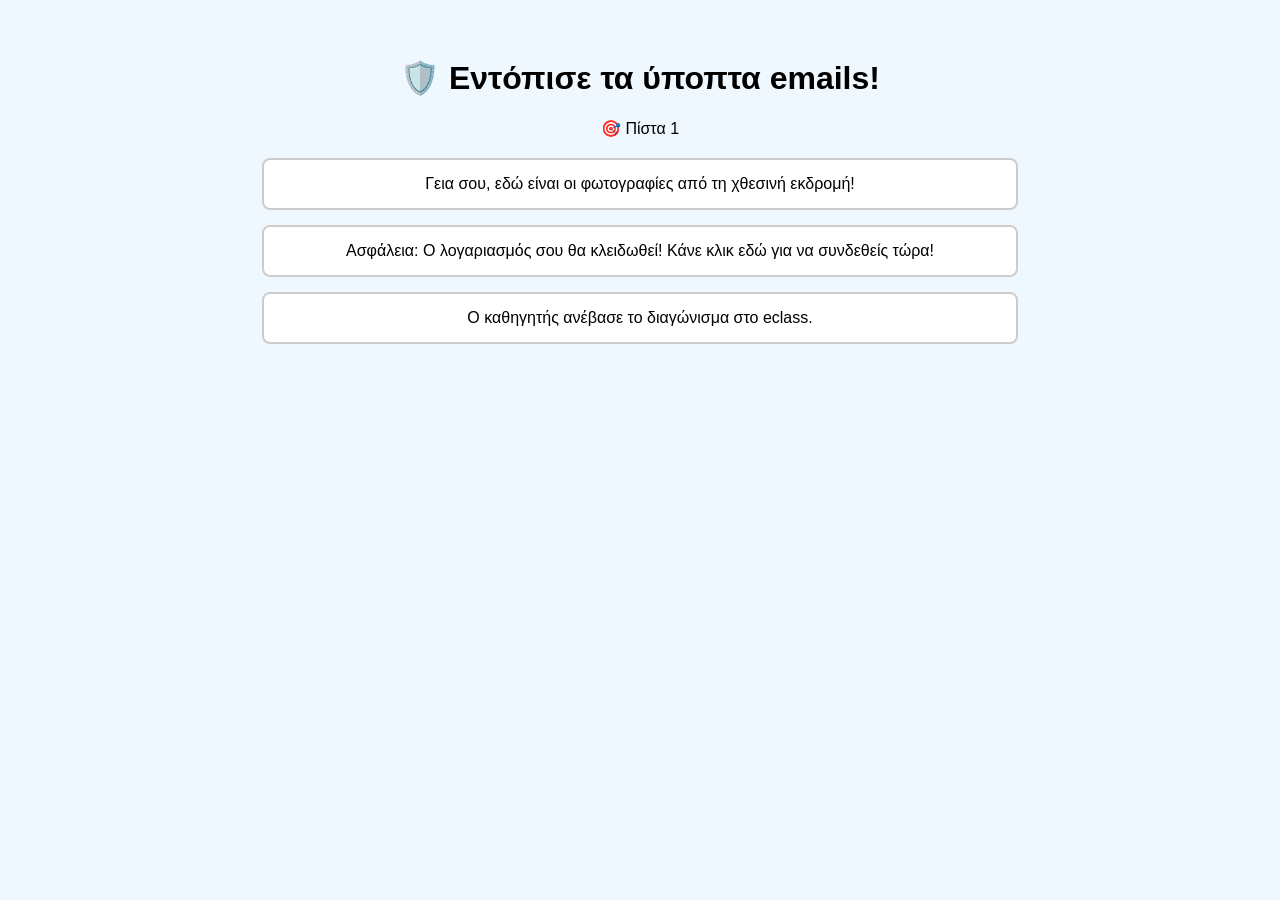
==== index.html @ 1e309de8 "Add files via upload" ====
<!DOCTYPE html>
<html lang="el">
<head>
  <meta charset="UTF-8">
  <title>Phishing Email Game</title>
  <link rel="stylesheet" href="style.css">
</head>
<body>
  <div id="game">
    <h1>🛡️ Εντόπισε τα ύποπτα emails!</h1>
    <div id="level-label"></div>
    <div id="emails"></div>
    <button id="next-btn" onclick="nextLevel()">➡️ Επόμενη Πίστα</button>
    <div id="result"></div>
  </div>
  <script src="script.js"></script>
</body>
</html>
---- style.css ----
body {
    font-family: "Comic Sans MS", cursive, sans-serif;
    background-color: #f0f8ff;
    text-align: center;
    padding: 30px;
  }
  
  #emails {
    display: flex;
    flex-direction: column;
    align-items: center;
    gap: 15px;
    margin-top: 20px;
  }
  
  .email {
    width: 60%;
    padding: 15px;
    border: 2px solid #ccc;
    background-color: #ffffff;
    border-radius: 8px;
    cursor: pointer;
    transition: transform 0.2s;
  }
  
  .email:hover {
    transform: scale(1.02);
  }
  
  .correct {
    border-color: green;
    background-color: #e6ffe6;
  }
  
  .incorrect {
    border-color: red;
    background-color: #ffe6e6;
  }
  
  #next-btn {
    display: none;
    margin-top: 20px;
    padding: 10px 20px;
    font-size: 18px;
    cursor: pointer;
  }
  
  #result {
    font-size: 20px;
    margin-top: 20px;
    color: #333;
  }
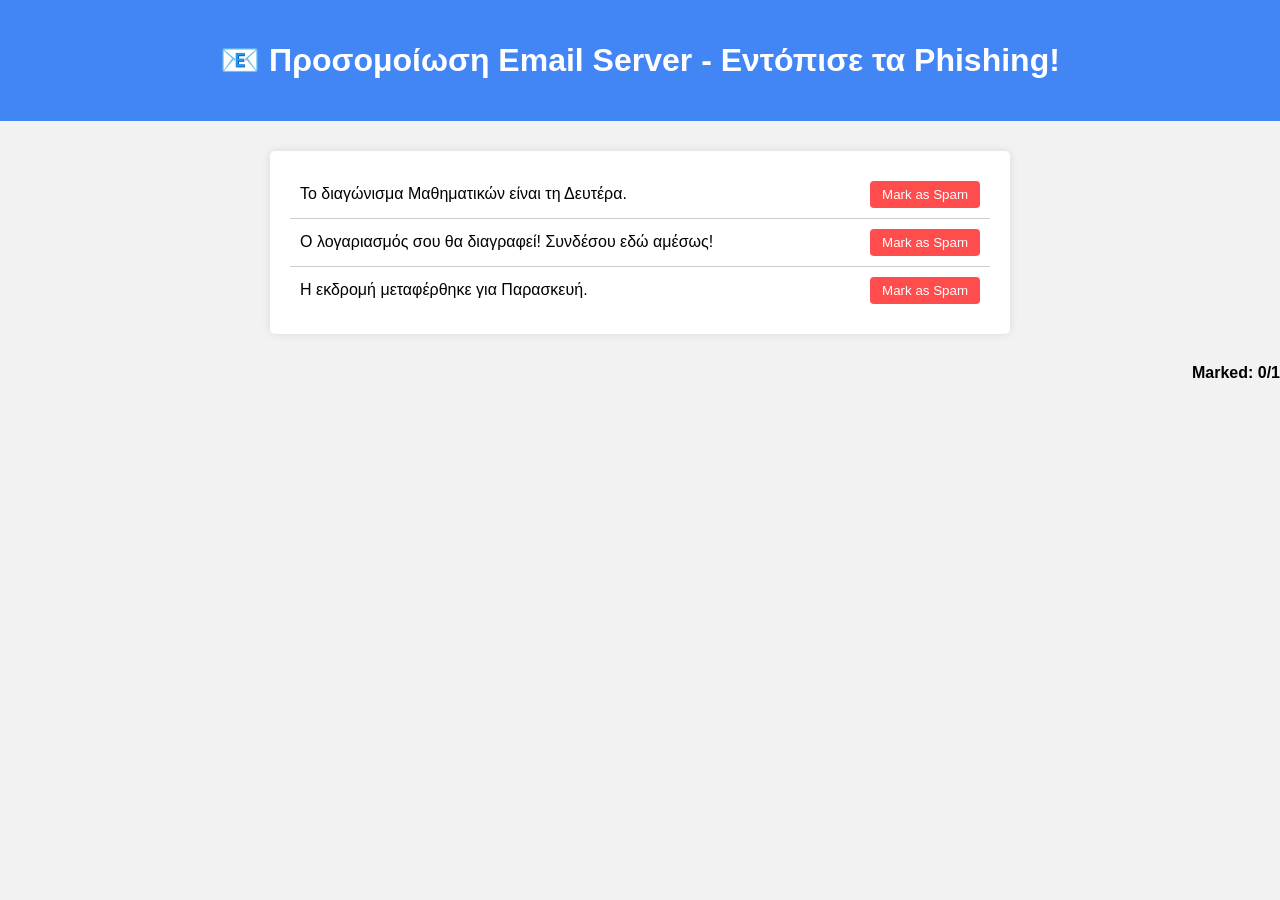
==== commit d34f1064: "realistic mail server ui, added mark as spam button" ====
--- a/index.html
+++ b/index.html
@@ -2,17 +2,164 @@
 <html lang="el">
 <head>
   <meta charset="UTF-8">
-  <title>Phishing Email Game</title>
-  <link rel="stylesheet" href="style.css">
+  <title>Προσομοίωση Email Server - Παιχνίδι</title>
+  <style>
+    body {
+      font-family: Arial, sans-serif;
+      background-color: #f2f2f2;
+      margin: 0;
+      padding: 0;
+    }
+    header {
+      background-color: #4285f4;
+      color: white;
+      padding: 20px;
+      text-align: center;
+    }
+    .inbox {
+      max-width: 700px;
+      margin: 30px auto;
+      background-color: white;
+      border-radius: 5px;
+      padding: 20px;
+      box-shadow: 0 0 10px rgba(0,0,0,0.1);
+    }
+    .email {
+      border-bottom: 1px solid #ccc;
+      padding: 10px;
+      display: flex;
+      justify-content: space-between;
+      align-items: center;
+    }
+    .email:last-child {
+      border-bottom: none;
+    }
+    .email p {
+      margin: 0;
+    }
+    button.mark {
+      background-color: #ff4d4d;
+      color: white;
+      border: none;
+      padding: 6px 12px;
+      border-radius: 4px;
+      cursor: pointer;
+    }
+    button.mark:disabled {
+      background-color: #999;
+    }
+    .progress {
+      text-align: right;
+      font-weight: bold;
+      margin-top: 10px;
+    }
+    #nextLevelBtn {
+      display: none;
+      margin: 20px auto;
+      display: block;
+      padding: 10px 20px;
+      background-color: #34a853;
+      color: white;
+      border: none;
+      border-radius: 5px;
+      font-size: 16px;
+      cursor: pointer;
+    }
+  </style>
 </head>
 <body>
-  <div id="game">
-    <h1>🛡️ Εντόπισε τα ύποπτα emails!</h1>
-    <div id="level-label"></div>
-    <div id="emails"></div>
-    <button id="next-btn" onclick="nextLevel()">➡️ Επόμενη Πίστα</button>
-    <div id="result"></div>
-  </div>
-  <script src="script.js"></script>
+  <header>
+    <h1>📧 Προσομοίωση Email Server - Εντόπισε τα Phishing!</h1>
+  </header>
+
+  <div class="inbox" id="inbox"></div>
+  <div class="progress" id="progress"></div>
+  <button id="nextLevelBtn" onclick="nextLevel()">Επόμενη Πίστα</button>
+
+  <script>
+    const levels = [
+      {
+        phishingCount: 1,
+        emails: [
+          { text: "Το διαγώνισμα Μαθηματικών είναι τη Δευτέρα.", phishing: false },
+          { text: "Ο λογαριασμός σου θα διαγραφεί! Συνδέσου εδώ αμέσως!", phishing: true },
+          { text: "Η εκδρομή μεταφέρθηκε για Παρασκευή.", phishing: false }
+        ]
+      },
+      {
+        phishingCount: 2,
+        emails: [
+          { text: "Συγχαρητήρια! Κέρδισες δωροεπιταγή 500€ από το Jumbo!", phishing: true },
+          { text: "Στείλε μας τα στοιχεία σου για να επανενεργοποιηθεί το email σου.", phishing: true },
+          { text: "Η συνάντηση με τον Σύλλογο Γονέων θα γίνει στην αίθουσα Α3.", phishing: false }
+        ]
+      }
+    ];
+
+    let currentLevel = 0;
+    let marked = 0;
+
+    function loadLevel() {
+      const level = levels[currentLevel];
+      const inbox = document.getElementById("inbox");
+      inbox.innerHTML = "";
+      marked = 0;
+      document.getElementById("nextLevelBtn").style.display = "none";
+      updateProgress();
+
+      level.emails.forEach((email, index) => {
+        const div = document.createElement("div");
+        div.className = "email";
+
+        const text = document.createElement("p");
+        text.textContent = email.text;
+
+        const button = document.createElement("button");
+        button.className = "mark";
+        button.textContent = "Mark as Spam";
+        button.onclick = () => markAsSpam(button, email.phishing);
+
+        div.appendChild(text);
+        div.appendChild(button);
+        inbox.appendChild(div);
+      });
+    }
+
+    function markAsSpam(button, isPhishing) {
+      if (isPhishing) {
+        marked++;
+        button.disabled = true;
+        button.textContent = "Marked ✅";
+        button.style.backgroundColor = "#34a853";
+      } else {
+        button.disabled = true;
+        button.textContent = "Not Phishing";
+        button.style.backgroundColor = "#ccc";
+      }
+      updateProgress();
+    }
+
+    function updateProgress() {
+      const level = levels[currentLevel];
+      document.getElementById("progress").textContent = `Marked: ${marked}/${level.phishingCount}`;
+      if (marked === level.phishingCount) {
+        document.getElementById("nextLevelBtn").style.display = "block";
+      }
+    }
+
+    function nextLevel() {
+      currentLevel++;
+      if (currentLevel < levels.length) {
+        loadLevel();
+      } else {
+        document.body.innerHTML = `
+          <header><h1>🎉 Μπράβο σου!</h1></header>
+          <div class="inbox"><p>Εντόπισες όλα τα phishing emails με επιτυχία!</p>
+          <p>Να θυμάσαι πάντα να προσέχεις τα ύποπτα μηνύματα στο inbox σου!</p></div>`;
+      }
+    }
+
+    window.onload = loadLevel;
+  </script>
 </body>
 </html>
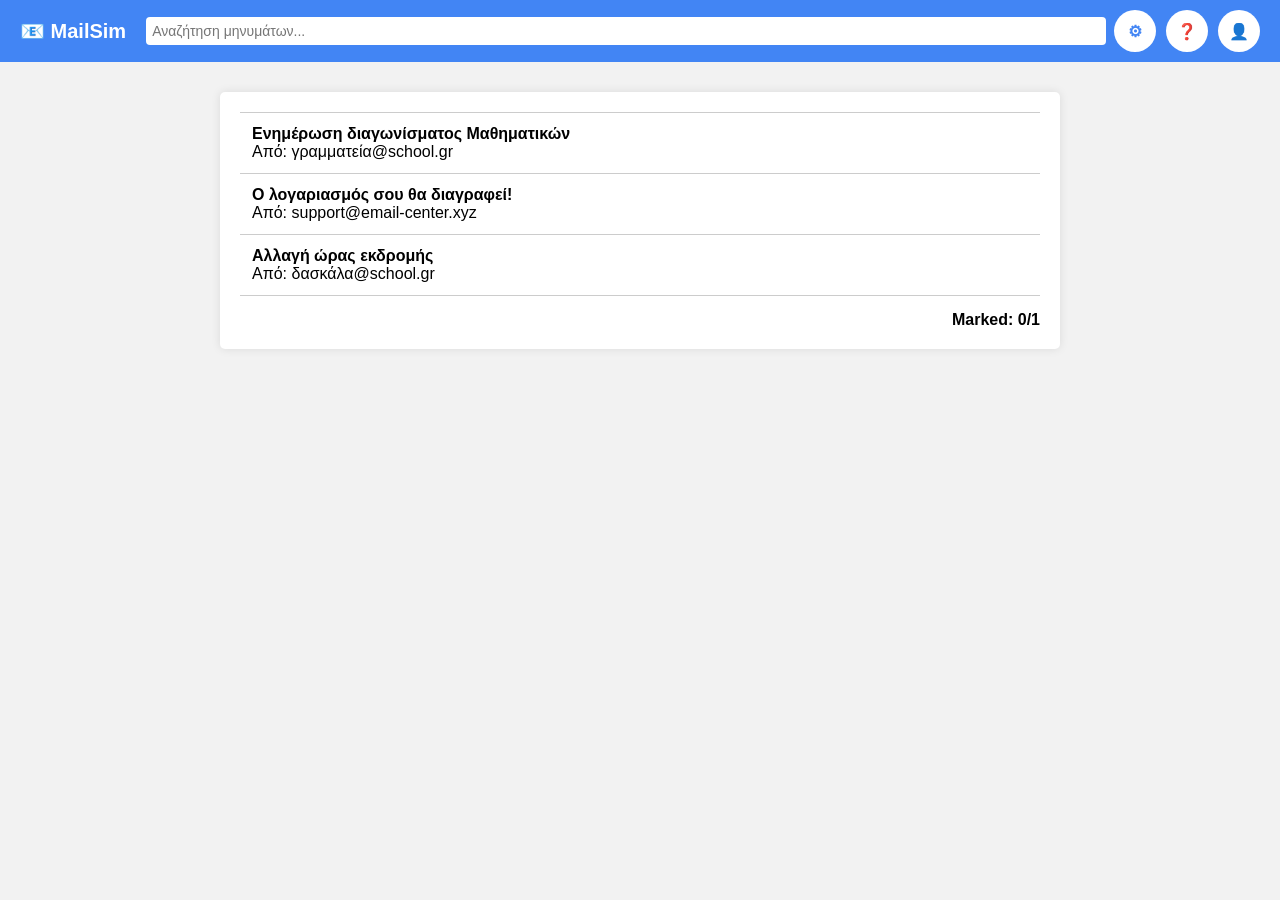
==== commit e39d12cd: "Update index.html" ====
--- a/index.html
+++ b/index.html
@@ -13,45 +13,81 @@
     header {
       background-color: #4285f4;
       color: white;
-      padding: 20px;
-      text-align: center;
-    }
-    .inbox {
-      max-width: 700px;
+      padding: 10px 20px;
+      display: flex;
+      align-items: center;
+      justify-content: space-between;
+    }
+    .logo {
+      font-weight: bold;
+      font-size: 20px;
+    }
+    .search-bar {
+      flex-grow: 1;
+      margin: 0 20px;
+    }
+    .search-bar input {
+      width: 100%;
+      padding: 6px;
+      font-size: 14px;
+      border-radius: 4px;
+      border: none;
+    }
+    .icons {
+      display: flex;
+      gap: 10px;
+    }
+    .icon {
+      background-color: white;
+      color: #4285f4;
+      padding: 6px;
+      border-radius: 50%;
+      width: 30px;
+      height: 30px;
+      display: flex;
+      align-items: center;
+      justify-content: center;
+      font-weight: bold;
+      cursor: default;
+    }
+    .container {
+      max-width: 800px;
       margin: 30px auto;
       background-color: white;
       border-radius: 5px;
       padding: 20px;
       box-shadow: 0 0 10px rgba(0,0,0,0.1);
     }
-    .email {
+    .email-list {
+      border-top: 1px solid #ccc;
+    }
+    .email-item {
+      padding: 12px;
       border-bottom: 1px solid #ccc;
-      padding: 10px;
-      display: flex;
-      justify-content: space-between;
-      align-items: center;
-    }
-    .email:last-child {
-      border-bottom: none;
-    }
-    .email p {
-      margin: 0;
-    }
-    button.mark {
-      background-color: #ff4d4d;
-      color: white;
-      border: none;
-      padding: 6px 12px;
-      border-radius: 4px;
       cursor: pointer;
     }
-    button.mark:disabled {
-      background-color: #999;
+    .email-item:hover {
+      background-color: #f9f9f9;
+    }
+    .email-item strong {
+      display: block;
+    }
+    .email-view {
+      display: none;
+    }
+    .email-view.active {
+      display: block;
+      border-top: 1px solid #ccc;
+      margin-top: 20px;
+      padding-top: 10px;
+    }
+    .email-view h3 {
+      margin-top: 0;
     }
     .progress {
       text-align: right;
       font-weight: bold;
-      margin-top: 10px;
+      margin-top: 15px;
     }
     #nextLevelBtn {
       display: none;
@@ -65,33 +101,85 @@
       font-size: 16px;
       cursor: pointer;
     }
+    .spam-btn {
+      margin-top: 10px;
+      padding: 8px 14px;
+      background-color: #ff4d4d;
+      color: white;
+      border: none;
+      border-radius: 4px;
+      cursor: pointer;
+    }
+    .spam-btn:disabled {
+      background-color: gray;
+      cursor: default;
+    }
   </style>
 </head>
 <body>
   <header>
-    <h1>📧 Προσομοίωση Email Server - Εντόπισε τα Phishing!</h1>
+    <div class="logo">📧 MailSim</div>
+    <div class="search-bar"><input type="text" placeholder="Αναζήτηση μηνυμάτων..."></div>
+    <div class="icons">
+      <div class="icon">⚙</div>
+      <div class="icon">❓</div>
+      <div class="icon">👤</div>
+    </div>
   </header>
 
-  <div class="inbox" id="inbox"></div>
-  <div class="progress" id="progress"></div>
-  <button id="nextLevelBtn" onclick="nextLevel()">Επόμενη Πίστα</button>
+  <div class="container">
+    <div id="emailList" class="email-list"></div>
+    <div id="emailView" class="email-view"></div>
+    <div class="progress" id="progress"></div>
+    <button id="nextLevelBtn" onclick="nextLevel()">Επόμενη Πίστα</button>
+  </div>
 
   <script>
     const levels = [
       {
         phishingCount: 1,
         emails: [
-          { text: "Το διαγώνισμα Μαθηματικών είναι τη Δευτέρα.", phishing: false },
-          { text: "Ο λογαριασμός σου θα διαγραφεί! Συνδέσου εδώ αμέσως!", phishing: true },
-          { text: "Η εκδρομή μεταφέρθηκε για Παρασκευή.", phishing: false }
+          {
+            subject: "Ενημέρωση διαγωνίσματος Μαθηματικών",
+            from: "γραμματεία@school.gr",
+            body: "Το διαγώνισμα θα γίνει τη Δευτέρα στην αίθουσα Β1. Καλή επιτυχία!",
+            phishing: false
+          },
+          {
+            subject: "Ο λογαριασμός σου θα διαγραφεί!",
+            from: "support@email-center.xyz",
+            body: "Συνδέσου άμεσα στο http://fake-secure-login.com για να αποτρέψεις την απενεργοποίηση του email σου!",
+            phishing: true
+          },
+          {
+            subject: "Αλλαγή ώρας εκδρομής",
+            from: "δασκάλα@school.gr",
+            body: "Η εκδρομή μεταφέρεται για την Παρασκευή λόγω καιρού.",
+            phishing: false
+          }
         ]
       },
       {
         phishingCount: 2,
         emails: [
-          { text: "Συγχαρητήρια! Κέρδισες δωροεπιταγή 500€ από το Jumbo!", phishing: true },
-          { text: "Στείλε μας τα στοιχεία σου για να επανενεργοποιηθεί το email σου.", phishing: true },
-          { text: "Η συνάντηση με τον Σύλλογο Γονέων θα γίνει στην αίθουσα Α3.", phishing: false }
+          {
+            subject: "Δωροεπιταγή 500€ από το Jumbo!",
+            from: "jumbo-offers@winbig.gr",
+            body: "Συγχαρητήρια! Κέρδισες! Κάνε κλικ εδώ για να παραλάβεις: http://jumbo-freegift.ru",
+            phishing: true
+          },
+          {
+            subject: "Αναστολή του email λογαριασμού σου",
+            from: "webadmin@school.net",
+            body: "Στείλε μας τον κωδικό σου για να ενεργοποιηθεί ξανά ο λογαριασμός σου.",
+            phishing: true
+          },
+          {
+            subject: "Σύλλογος Γονέων – Νέα Συνάντηση",
+            from: "syllogos@school.gr",
+            body: "Η επόμενη συνάντηση θα γίνει την Παρασκευή στην αίθουσα Α3.",
+            phishing: false
+          }
         ]
       }
     ];
@@ -101,41 +189,44 @@
 
     function loadLevel() {
       const level = levels[currentLevel];
-      const inbox = document.getElementById("inbox");
-      inbox.innerHTML = "";
       marked = 0;
       document.getElementById("nextLevelBtn").style.display = "none";
+      document.getElementById("emailList").innerHTML = "";
+      document.getElementById("emailView").innerHTML = "";
       updateProgress();
 
-      level.emails.forEach((email, index) => {
-        const div = document.createElement("div");
-        div.className = "email";
-
-        const text = document.createElement("p");
-        text.textContent = email.text;
-
-        const button = document.createElement("button");
-        button.className = "mark";
-        button.textContent = "Mark as Spam";
-        button.onclick = () => markAsSpam(button, email.phishing);
-
-        div.appendChild(text);
-        div.appendChild(button);
-        inbox.appendChild(div);
+      level.emails.forEach((email, i) => {
+        const item = document.createElement("div");
+        item.className = "email-item";
+        item.innerHTML = `<strong>${email.subject}</strong><span>Από: ${email.from}</span>`;
+        item.onclick = () => openEmail(email, i);
+        document.getElementById("emailList").appendChild(item);
       });
     }
 
-    function markAsSpam(button, isPhishing) {
-      if (isPhishing) {
+    function openEmail(email, index) {
+      const view = document.getElementById("emailView");
+      view.classList.add("active");
+      view.innerHTML = `
+        <h3>${email.subject}</h3>
+        <p><strong>Από:</strong> ${email.from}</p>
+        <p>${email.body}</p>
+        <button class="spam-btn" id="mark${index}" onclick="markAsSpam(${index})">Mark as Spam</button>
+      `;
+    }
+
+    function markAsSpam(index) {
+      const email = levels[currentLevel].emails[index];
+      const button = document.getElementById(`mark${index}`);
+      if (email.phishing && !button.disabled) {
         marked++;
-        button.disabled = true;
         button.textContent = "Marked ✅";
         button.style.backgroundColor = "#34a853";
       } else {
-        button.disabled = true;
-        button.textContent = "Not Phishing";
-        button.style.backgroundColor = "#ccc";
-      }
+        button.textContent = "Not phishing";
+        button.style.backgroundColor = "gray";
+      }
+      button.disabled = true;
       updateProgress();
     }
 
@@ -153,9 +244,11 @@
         loadLevel();
       } else {
         document.body.innerHTML = `
-          <header><h1>🎉 Μπράβο σου!</h1></header>
-          <div class="inbox"><p>Εντόπισες όλα τα phishing emails με επιτυχία!</p>
-          <p>Να θυμάσαι πάντα να προσέχεις τα ύποπτα μηνύματα στο inbox σου!</p></div>`;
+          <header><h1>🎉 Τέλος παιχνιδιού!</h1></header>
+          <div class="container">
+            <p>Συγχαρητήρια! Εντόπισες όλα τα ύποπτα emails.</p>
+            <p>Να θυμάσαι: ΠΟΤΕ μην δίνεις κωδικούς ή πατάς σε ύποπτους συνδέσμους.</p>
+          </div>`;
       }
     }
 
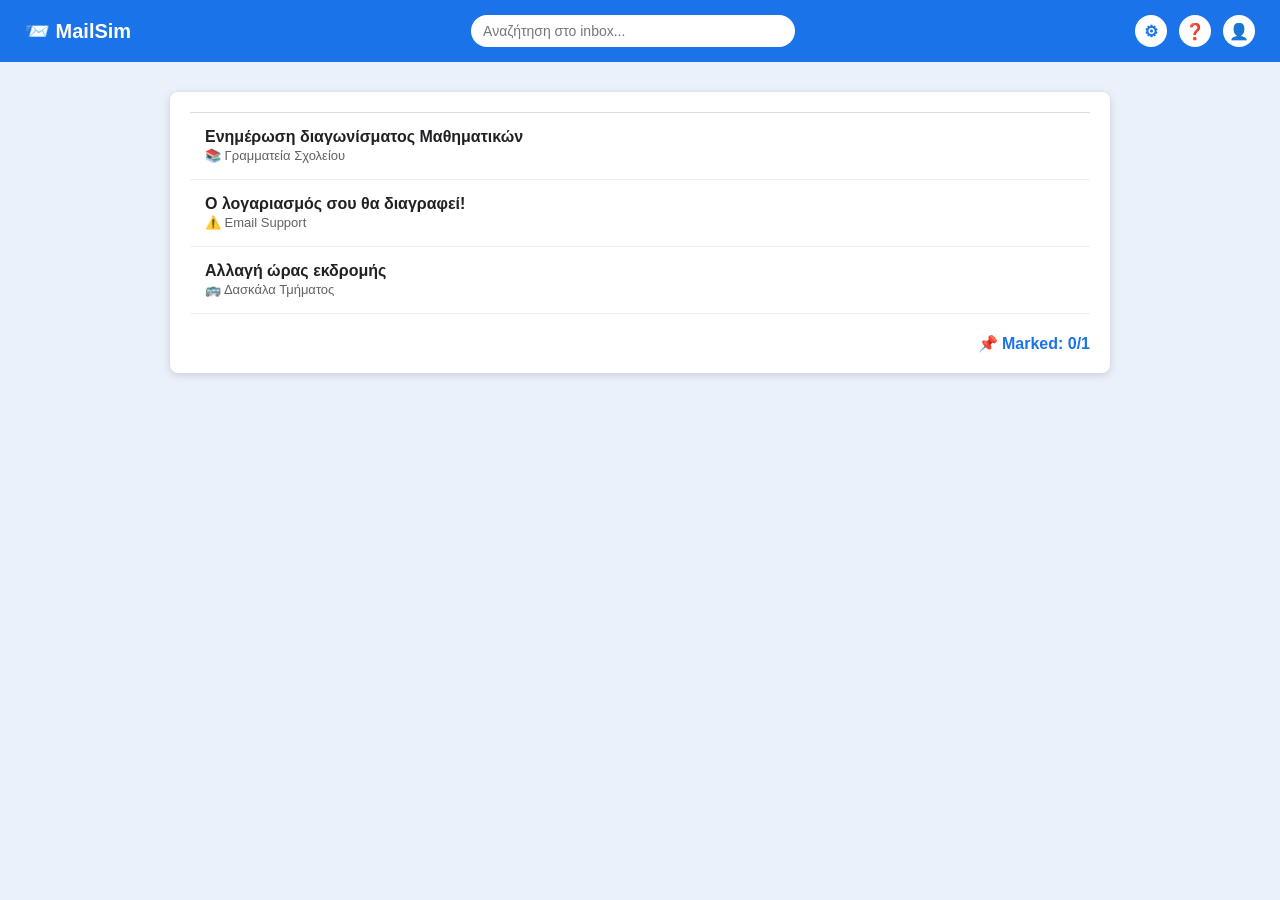
==== commit 0a033e48: "make it pretty" ====
--- a/index.html
+++ b/index.html
@@ -2,124 +2,162 @@
 <html lang="el">
 <head>
   <meta charset="UTF-8">
-  <title>Προσομοίωση Email Server - Παιχνίδι</title>
+  <title>Προσομοίωση Email Server</title>
   <style>
     body {
-      font-family: Arial, sans-serif;
-      background-color: #f2f2f2;
       margin: 0;
-      padding: 0;
-    }
+      font-family: 'Segoe UI', sans-serif;
+      background: #eaf1fb;
+    }
+
     header {
-      background-color: #4285f4;
+      background: #1a73e8;
       color: white;
-      padding: 10px 20px;
+      padding: 15px 25px;
       display: flex;
       align-items: center;
       justify-content: space-between;
     }
+
     .logo {
+      font-size: 20px;
       font-weight: bold;
-      font-size: 20px;
-    }
-    .search-bar {
-      flex-grow: 1;
-      margin: 0 20px;
-    }
+    }
+
     .search-bar input {
-      width: 100%;
-      padding: 6px;
+      padding: 8px 12px;
+      width: 300px;
+      border-radius: 20px;
+      border: none;
       font-size: 14px;
-      border-radius: 4px;
-      border: none;
-    }
+    }
+
     .icons {
       display: flex;
-      gap: 10px;
-    }
+      gap: 12px;
+    }
+
     .icon {
-      background-color: white;
-      color: #4285f4;
-      padding: 6px;
+      width: 32px;
+      height: 32px;
+      background: white;
+      color: #1a73e8;
       border-radius: 50%;
-      width: 30px;
-      height: 30px;
       display: flex;
       align-items: center;
       justify-content: center;
       font-weight: bold;
-      cursor: default;
-    }
+      cursor: pointer;
+    }
+
     .container {
-      max-width: 800px;
+      max-width: 900px;
       margin: 30px auto;
-      background-color: white;
-      border-radius: 5px;
+      background: white;
+      border-radius: 8px;
+      box-shadow: 0 2px 8px rgba(0,0,0,0.15);
       padding: 20px;
-      box-shadow: 0 0 10px rgba(0,0,0,0.1);
-    }
+    }
+
     .email-list {
-      border-top: 1px solid #ccc;
-    }
+      border-top: 1px solid #ddd;
+    }
+
     .email-item {
-      padding: 12px;
-      border-bottom: 1px solid #ccc;
+      border-bottom: 1px solid #eee;
+      padding: 15px;
       cursor: pointer;
-    }
+      transition: background 0.2s;
+    }
+
     .email-item:hover {
-      background-color: #f9f9f9;
-    }
+      background: #f5f8fd;
+    }
+
     .email-item strong {
       display: block;
-    }
+      font-size: 16px;
+      color: #202124;
+    }
+
+    .email-item span {
+      color: #5f6368;
+      font-size: 13px;
+    }
+
     .email-view {
       display: none;
-    }
+      margin-top: 20px;
+      padding-top: 10px;
+      border-top: 1px solid #ddd;
+    }
+
     .email-view.active {
       display: block;
-      border-top: 1px solid #ccc;
+    }
+
+    .email-view h3 {
+      margin: 0;
+      color: #1a73e8;
+    }
+
+    .email-view p {
+      font-size: 15px;
+      color: #202124;
+    }
+
+    .spam-btn {
+      margin-top: 15px;
+      background: #d93025;
+      color: white;
+      border: none;
+      padding: 8px 16px;
+      border-radius: 20px;
+      cursor: pointer;
+      font-weight: bold;
+      transition: background 0.3s;
+    }
+
+    .spam-btn:hover {
+      background: #b1271b;
+    }
+
+    .spam-btn:disabled {
+      background: gray;
+      cursor: default;
+    }
+
+    .progress {
       margin-top: 20px;
-      padding-top: 10px;
-    }
-    .email-view h3 {
-      margin-top: 0;
-    }
-    .progress {
+      font-weight: bold;
       text-align: right;
-      font-weight: bold;
-      margin-top: 15px;
-    }
+      color: #1a73e8;
+    }
+
     #nextLevelBtn {
       display: none;
       margin: 20px auto;
-      display: block;
-      padding: 10px 20px;
-      background-color: #34a853;
+      padding: 10px 24px;
+      font-size: 16px;
+      background-color: #1a73e8;
       color: white;
       border: none;
-      border-radius: 5px;
-      font-size: 16px;
+      border-radius: 24px;
       cursor: pointer;
-    }
-    .spam-btn {
-      margin-top: 10px;
-      padding: 8px 14px;
-      background-color: #ff4d4d;
-      color: white;
-      border: none;
-      border-radius: 4px;
-      cursor: pointer;
-    }
-    .spam-btn:disabled {
-      background-color: gray;
-      cursor: default;
+      transition: background 0.3s;
+    }
+
+    #nextLevelBtn:hover {
+      background: #155ab6;
     }
   </style>
 </head>
 <body>
   <header>
-    <div class="logo">📧 MailSim</div>
-    <div class="search-bar"><input type="text" placeholder="Αναζήτηση μηνυμάτων..."></div>
+    <div class="logo">📨 MailSim</div>
+    <div class="search-bar">
+      <input type="text" placeholder="Αναζήτηση στο inbox...">
+    </div>
     <div class="icons">
       <div class="icon">⚙</div>
       <div class="icon">❓</div>
@@ -131,7 +169,7 @@
     <div id="emailList" class="email-list"></div>
     <div id="emailView" class="email-view"></div>
     <div class="progress" id="progress"></div>
-    <button id="nextLevelBtn" onclick="nextLevel()">Επόμενη Πίστα</button>
+    <button id="nextLevelBtn" onclick="nextLevel()">➡️ Επόμενη Πίστα</button>
   </div>
 
   <script>
@@ -141,19 +179,19 @@
         emails: [
           {
             subject: "Ενημέρωση διαγωνίσματος Μαθηματικών",
-            from: "γραμματεία@school.gr",
+            from: "📚 Γραμματεία Σχολείου <info@school.gr>",
             body: "Το διαγώνισμα θα γίνει τη Δευτέρα στην αίθουσα Β1. Καλή επιτυχία!",
             phishing: false
           },
           {
             subject: "Ο λογαριασμός σου θα διαγραφεί!",
-            from: "support@email-center.xyz",
-            body: "Συνδέσου άμεσα στο http://fake-secure-login.com για να αποτρέψεις την απενεργοποίηση του email σου!",
+            from: "⚠️ Email Support <support@secure.xyz>",
+            body: "Συνδέσου άμεσα στο http://fake-login.com για να αποτρέψεις την απενεργοποίηση του email σου.",
             phishing: true
           },
           {
             subject: "Αλλαγή ώρας εκδρομής",
-            from: "δασκάλα@school.gr",
+            from: "🚌 Δασκάλα Τμήματος <teacher@school.gr>",
             body: "Η εκδρομή μεταφέρεται για την Παρασκευή λόγω καιρού.",
             phishing: false
           }
@@ -164,19 +202,19 @@
         emails: [
           {
             subject: "Δωροεπιταγή 500€ από το Jumbo!",
-            from: "jumbo-offers@winbig.gr",
-            body: "Συγχαρητήρια! Κέρδισες! Κάνε κλικ εδώ για να παραλάβεις: http://jumbo-freegift.ru",
+            from: "🎁 Jumbo Promo <gift@winbig.ru>",
+            body: "Συγχαρητήρια! Κέρδισες! Πάτησε εδώ: http://jumbo-freegift.ru",
             phishing: true
           },
           {
-            subject: "Αναστολή του email λογαριασμού σου",
-            from: "webadmin@school.net",
-            body: "Στείλε μας τον κωδικό σου για να ενεργοποιηθεί ξανά ο λογαριασμός σου.",
+            subject: "Αναστολή λογαριασμού email",
+            from: "🔒 Διαχειριστής <webadmin@school.net>",
+            body: "Στείλε μας το password σου για να ενεργοποιηθεί ξανά ο λογαριασμός σου.",
             phishing: true
           },
           {
-            subject: "Σύλλογος Γονέων – Νέα Συνάντηση",
-            from: "syllogos@school.gr",
+            subject: "Συνάντηση Συλλόγου Γονέων",
+            from: "👪 Σύλλογος Γονέων <parents@school.gr>",
             body: "Η επόμενη συνάντηση θα γίνει την Παρασκευή στην αίθουσα Α3.",
             phishing: false
           }
@@ -198,7 +236,7 @@
       level.emails.forEach((email, i) => {
         const item = document.createElement("div");
         item.className = "email-item";
-        item.innerHTML = `<strong>${email.subject}</strong><span>Από: ${email.from}</span>`;
+        item.innerHTML = `<strong>${email.subject}</strong><span>${email.from}</span>`;
         item.onclick = () => openEmail(email, i);
         document.getElementById("emailList").appendChild(item);
       });
@@ -207,11 +245,22 @@
     function openEmail(email, index) {
       const view = document.getElementById("emailView");
       view.classList.add("active");
+
+      // 🎧 ήχος ανοίγματος
+      const audio = new Audio("https://notificationsounds.com/storage/sounds/file-sounds-1148-pristine.mp3");
+      audio.play();
+
+      // Tooltip για phishing links
+      let emailBody = email.body;
+      if (email.phishing) {
+        emailBody = emailBody.replace(/(http[^\\s]+)/g, `<span title='⚠️ Προσοχή! Ύποπτος σύνδεσμος'>$1 ⚠️</span>`);
+      }
+
       view.innerHTML = `
         <h3>${email.subject}</h3>
         <p><strong>Από:</strong> ${email.from}</p>
-        <p>${email.body}</p>
-        <button class="spam-btn" id="mark${index}" onclick="markAsSpam(${index})">Mark as Spam</button>
+        <p>${emailBody}</p>
+        <button class="spam-btn" id="mark${index}" onclick="markAsSpam(${index})">🚫 Mark as Spam</button>
       `;
     }
 
@@ -220,11 +269,11 @@
       const button = document.getElementById(`mark${index}`);
       if (email.phishing && !button.disabled) {
         marked++;
-        button.textContent = "Marked ✅";
+        button.textContent = "✅ Marked as Spam";
         button.style.backgroundColor = "#34a853";
       } else {
-        button.textContent = "Not phishing";
-        button.style.backgroundColor = "gray";
+        button.textContent = "❌ Not phishing";
+        button.style.backgroundColor = "#999";
       }
       button.disabled = true;
       updateProgress();
@@ -232,7 +281,7 @@
 
     function updateProgress() {
       const level = levels[currentLevel];
-      document.getElementById("progress").textContent = `Marked: ${marked}/${level.phishingCount}`;
+      document.getElementById("progress").textContent = `📌 Marked: ${marked}/${level.phishingCount}`;
       if (marked === level.phishingCount) {
         document.getElementById("nextLevelBtn").style.display = "block";
       }
@@ -244,10 +293,10 @@
         loadLevel();
       } else {
         document.body.innerHTML = `
-          <header><h1>🎉 Τέλος παιχνιδιού!</h1></header>
+          <header><h1 style="padding:20px;color:white;background:#1a73e8;">🎉 Μπράβο!</h1></header>
           <div class="container">
-            <p>Συγχαρητήρια! Εντόπισες όλα τα ύποπτα emails.</p>
-            <p>Να θυμάσαι: ΠΟΤΕ μην δίνεις κωδικούς ή πατάς σε ύποπτους συνδέσμους.</p>
+            <p>Εντόπισες όλα τα ύποπτα emails!</p>
+            <p>Να θυμάσαι πάντα να προσέχεις links και να μην αποκαλύπτεις προσωπικά στοιχεία!</p>
           </div>`;
       }
     }
@@ -256,3 +305,5 @@
   </script>
 </body>
 </html>
+
+
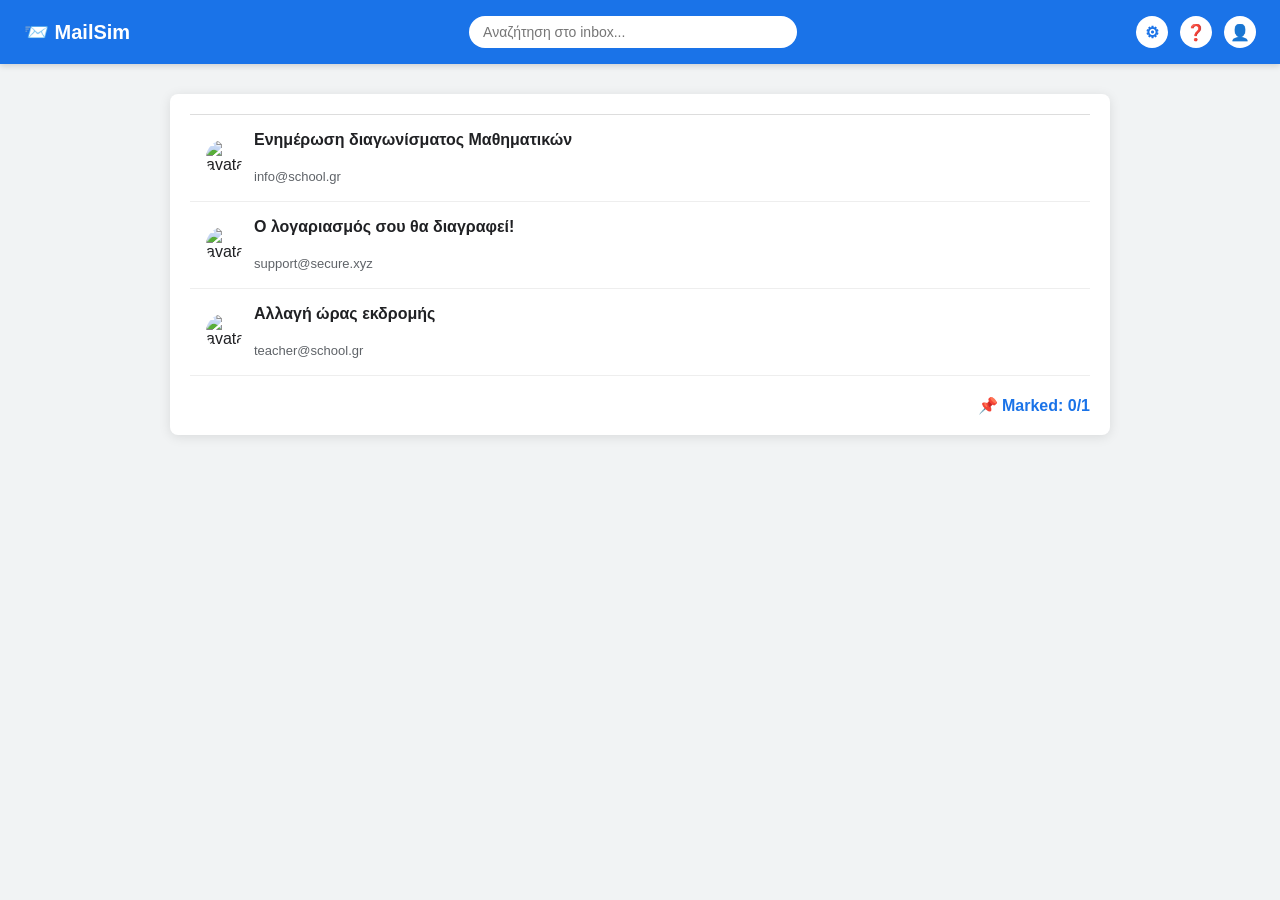
==== commit 20195b91: "will this work?" ====
--- a/index.html
+++ b/index.html
@@ -3,154 +3,9 @@
 <head>
   <meta charset="UTF-8">
   <title>Προσομοίωση Email Server</title>
-  <style>
-    body {
-      margin: 0;
-      font-family: 'Segoe UI', sans-serif;
-      background: #eaf1fb;
-    }
-
-    header {
-      background: #1a73e8;
-      color: white;
-      padding: 15px 25px;
-      display: flex;
-      align-items: center;
-      justify-content: space-between;
-    }
-
-    .logo {
-      font-size: 20px;
-      font-weight: bold;
-    }
-
-    .search-bar input {
-      padding: 8px 12px;
-      width: 300px;
-      border-radius: 20px;
-      border: none;
-      font-size: 14px;
-    }
-
-    .icons {
-      display: flex;
-      gap: 12px;
-    }
-
-    .icon {
-      width: 32px;
-      height: 32px;
-      background: white;
-      color: #1a73e8;
-      border-radius: 50%;
-      display: flex;
-      align-items: center;
-      justify-content: center;
-      font-weight: bold;
-      cursor: pointer;
-    }
-
-    .container {
-      max-width: 900px;
-      margin: 30px auto;
-      background: white;
-      border-radius: 8px;
-      box-shadow: 0 2px 8px rgba(0,0,0,0.15);
-      padding: 20px;
-    }
-
-    .email-list {
-      border-top: 1px solid #ddd;
-    }
-
-    .email-item {
-      border-bottom: 1px solid #eee;
-      padding: 15px;
-      cursor: pointer;
-      transition: background 0.2s;
-    }
-
-    .email-item:hover {
-      background: #f5f8fd;
-    }
-
-    .email-item strong {
-      display: block;
-      font-size: 16px;
-      color: #202124;
-    }
-
-    .email-item span {
-      color: #5f6368;
-      font-size: 13px;
-    }
-
-    .email-view {
-      display: none;
-      margin-top: 20px;
-      padding-top: 10px;
-      border-top: 1px solid #ddd;
-    }
-
-    .email-view.active {
-      display: block;
-    }
-
-    .email-view h3 {
-      margin: 0;
-      color: #1a73e8;
-    }
-
-    .email-view p {
-      font-size: 15px;
-      color: #202124;
-    }
-
-    .spam-btn {
-      margin-top: 15px;
-      background: #d93025;
-      color: white;
-      border: none;
-      padding: 8px 16px;
-      border-radius: 20px;
-      cursor: pointer;
-      font-weight: bold;
-      transition: background 0.3s;
-    }
-
-    .spam-btn:hover {
-      background: #b1271b;
-    }
-
-    .spam-btn:disabled {
-      background: gray;
-      cursor: default;
-    }
-
-    .progress {
-      margin-top: 20px;
-      font-weight: bold;
-      text-align: right;
-      color: #1a73e8;
-    }
-
-    #nextLevelBtn {
-      display: none;
-      margin: 20px auto;
-      padding: 10px 24px;
-      font-size: 16px;
-      background-color: #1a73e8;
-      color: white;
-      border: none;
-      border-radius: 24px;
-      cursor: pointer;
-      transition: background 0.3s;
-    }
-
-    #nextLevelBtn:hover {
-      background: #155ab6;
-    }
-  </style>
+  <link rel="icon" href="https://ssl.gstatic.com/ui/v1/icons/mail/rfr/gmail.ico" type="image/x-icon">
+  <link rel="stylesheet" href="style.css">
+  <script src="script.js" defer></script>
 </head>
 <body>
   <header>
@@ -171,139 +26,5 @@
     <div class="progress" id="progress"></div>
     <button id="nextLevelBtn" onclick="nextLevel()">➡️ Επόμενη Πίστα</button>
   </div>
-
-  <script>
-    const levels = [
-      {
-        phishingCount: 1,
-        emails: [
-          {
-            subject: "Ενημέρωση διαγωνίσματος Μαθηματικών",
-            from: "📚 Γραμματεία Σχολείου <info@school.gr>",
-            body: "Το διαγώνισμα θα γίνει τη Δευτέρα στην αίθουσα Β1. Καλή επιτυχία!",
-            phishing: false
-          },
-          {
-            subject: "Ο λογαριασμός σου θα διαγραφεί!",
-            from: "⚠️ Email Support <support@secure.xyz>",
-            body: "Συνδέσου άμεσα στο http://fake-login.com για να αποτρέψεις την απενεργοποίηση του email σου.",
-            phishing: true
-          },
-          {
-            subject: "Αλλαγή ώρας εκδρομής",
-            from: "🚌 Δασκάλα Τμήματος <teacher@school.gr>",
-            body: "Η εκδρομή μεταφέρεται για την Παρασκευή λόγω καιρού.",
-            phishing: false
-          }
-        ]
-      },
-      {
-        phishingCount: 2,
-        emails: [
-          {
-            subject: "Δωροεπιταγή 500€ από το Jumbo!",
-            from: "🎁 Jumbo Promo <gift@winbig.ru>",
-            body: "Συγχαρητήρια! Κέρδισες! Πάτησε εδώ: http://jumbo-freegift.ru",
-            phishing: true
-          },
-          {
-            subject: "Αναστολή λογαριασμού email",
-            from: "🔒 Διαχειριστής <webadmin@school.net>",
-            body: "Στείλε μας το password σου για να ενεργοποιηθεί ξανά ο λογαριασμός σου.",
-            phishing: true
-          },
-          {
-            subject: "Συνάντηση Συλλόγου Γονέων",
-            from: "👪 Σύλλογος Γονέων <parents@school.gr>",
-            body: "Η επόμενη συνάντηση θα γίνει την Παρασκευή στην αίθουσα Α3.",
-            phishing: false
-          }
-        ]
-      }
-    ];
-
-    let currentLevel = 0;
-    let marked = 0;
-
-    function loadLevel() {
-      const level = levels[currentLevel];
-      marked = 0;
-      document.getElementById("nextLevelBtn").style.display = "none";
-      document.getElementById("emailList").innerHTML = "";
-      document.getElementById("emailView").innerHTML = "";
-      updateProgress();
-
-      level.emails.forEach((email, i) => {
-        const item = document.createElement("div");
-        item.className = "email-item";
-        item.innerHTML = `<strong>${email.subject}</strong><span>${email.from}</span>`;
-        item.onclick = () => openEmail(email, i);
-        document.getElementById("emailList").appendChild(item);
-      });
-    }
-
-    function openEmail(email, index) {
-      const view = document.getElementById("emailView");
-      view.classList.add("active");
-
-      // 🎧 ήχος ανοίγματος
-      const audio = new Audio("https://notificationsounds.com/storage/sounds/file-sounds-1148-pristine.mp3");
-      audio.play();
-
-      // Tooltip για phishing links
-      let emailBody = email.body;
-      if (email.phishing) {
-        emailBody = emailBody.replace(/(http[^\\s]+)/g, `<span title='⚠️ Προσοχή! Ύποπτος σύνδεσμος'>$1 ⚠️</span>`);
-      }
-
-      view.innerHTML = `
-        <h3>${email.subject}</h3>
-        <p><strong>Από:</strong> ${email.from}</p>
-        <p>${emailBody}</p>
-        <button class="spam-btn" id="mark${index}" onclick="markAsSpam(${index})">🚫 Mark as Spam</button>
-      `;
-    }
-
-    function markAsSpam(index) {
-      const email = levels[currentLevel].emails[index];
-      const button = document.getElementById(`mark${index}`);
-      if (email.phishing && !button.disabled) {
-        marked++;
-        button.textContent = "✅ Marked as Spam";
-        button.style.backgroundColor = "#34a853";
-      } else {
-        button.textContent = "❌ Not phishing";
-        button.style.backgroundColor = "#999";
-      }
-      button.disabled = true;
-      updateProgress();
-    }
-
-    function updateProgress() {
-      const level = levels[currentLevel];
-      document.getElementById("progress").textContent = `📌 Marked: ${marked}/${level.phishingCount}`;
-      if (marked === level.phishingCount) {
-        document.getElementById("nextLevelBtn").style.display = "block";
-      }
-    }
-
-    function nextLevel() {
-      currentLevel++;
-      if (currentLevel < levels.length) {
-        loadLevel();
-      } else {
-        document.body.innerHTML = `
-          <header><h1 style="padding:20px;color:white;background:#1a73e8;">🎉 Μπράβο!</h1></header>
-          <div class="container">
-            <p>Εντόπισες όλα τα ύποπτα emails!</p>
-            <p>Να θυμάσαι πάντα να προσέχεις links και να μην αποκαλύπτεις προσωπικά στοιχεία!</p>
-          </div>`;
-      }
-    }
-
-    window.onload = loadLevel;
-  </script>
 </body>
 </html>
-
-
--- a/style.css
+++ b/style.css
@@ -0,0 +1,159 @@
+body {
+  margin: 0;
+  font-family: 'Segoe UI', sans-serif;
+  background: #f1f3f4;
+  color: #202124;
+}
+
+header {
+  background: #1a73e8;
+  color: white;
+  padding: 16px 24px;
+  display: flex;
+  justify-content: space-between;
+  align-items: center;
+  box-shadow: 0 2px 6px rgba(0,0,0,0.15);
+}
+
+.logo {
+  font-weight: bold;
+  font-size: 20px;
+}
+
+.search-bar input {
+  padding: 8px 14px;
+  width: 300px;
+  border-radius: 20px;
+  border: none;
+  font-size: 14px;
+}
+
+.icons {
+  display: flex;
+  gap: 12px;
+}
+
+.icon {
+  background: white;
+  color: #1a73e8;
+  width: 32px;
+  height: 32px;
+  border-radius: 50%;
+  display: flex;
+  justify-content: center;
+  align-items: center;
+  cursor: pointer;
+  font-weight: bold;
+}
+
+.container {
+  max-width: 900px;
+  margin: 30px auto;
+  background: white;
+  border-radius: 8px;
+  padding: 20px;
+  box-shadow: 0 2px 12px rgba(0,0,0,0.1);
+}
+
+.email-list {
+  border-top: 1px solid #ddd;
+}
+
+.email-item {
+  padding: 16px;
+  border-bottom: 1px solid #eee;
+  cursor: pointer;
+  transition: background 0.2s;
+}
+
+.email-item:hover {
+  background: #f1f7ff;
+}
+
+.email-item strong {
+  font-size: 16px;
+  color: #202124;
+  display: block;
+}
+
+.email-item span {
+  color: #5f6368;
+  font-size: 13px;
+}
+
+.email-view {
+  display: none;
+  margin-top: 20px;
+  padding-top: 15px;
+  border-top: 1px solid #ccc;
+}
+
+.email-view.active {
+  display: block;
+}
+
+.email-view h3 {
+  margin: 0;
+  color: #1a73e8;
+}
+
+.email-view p {
+  font-size: 15px;
+  margin-bottom: 10px;
+}
+
+.spam-btn {
+  background: #d93025;
+  color: white;
+  border: none;
+  padding: 10px 18px;
+  border-radius: 20px;
+  font-weight: bold;
+  cursor: pointer;
+  transition: background 0.3s;
+}
+
+.spam-btn:hover {
+  background: #b1271b;
+}
+
+.spam-btn:disabled {
+  background: gray;
+  cursor: default;
+}
+
+.progress {
+  text-align: right;
+  margin-top: 20px;
+  font-weight: bold;
+  color: #1a73e8;
+}
+
+#nextLevelBtn {
+  display: none;
+  margin: 30px auto;
+  background: #1a73e8;
+  color: white;
+  border: none;
+  border-radius: 24px;
+  padding: 10px 24px;
+  font-size: 16px;
+  cursor: pointer;
+  transition: background 0.3s;
+}
+
+#nextLevelBtn:hover {
+  background: #155ab6;
+}
+
+.avatar {
+  width: 36px;
+  height: 36px;
+  border-radius: 50%;
+  margin-right: 12px;
+}
+
+.email-row {
+  display: flex;
+  align-items: center;
+}
